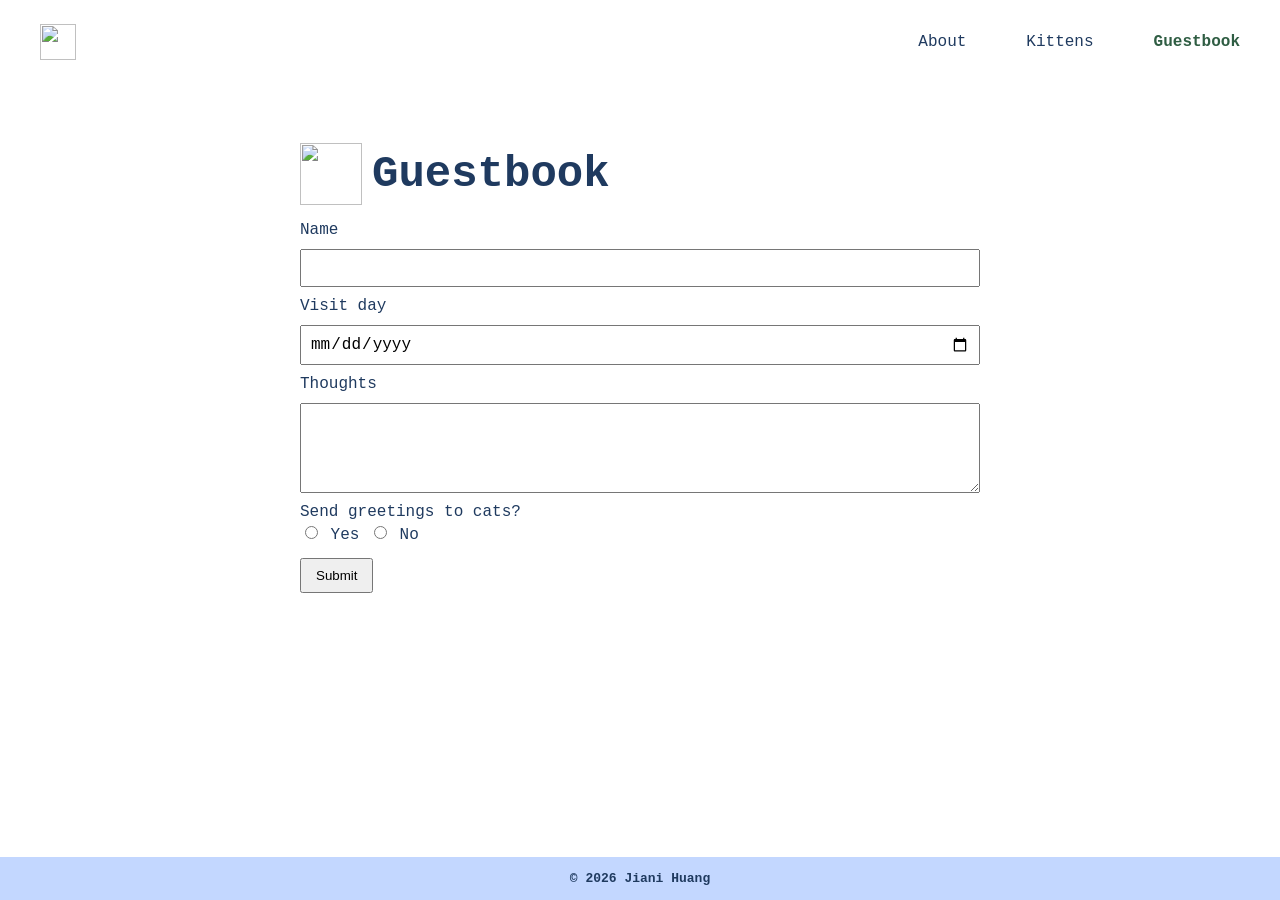
==== Guestbook.html @ 03296677 "Add files via upload" ====
<!DOCTYPE html>
<html lang="en">
<head>
  <meta charset="UTF-8" />
  <meta name="viewport" content="width=device-width, initial-scale=1.0" />
  <title>Guestbook</title>
  <link rel="icon" href="images/Website Icon.png" type="image/png">
  <link rel="stylesheet" href="css/style.css" />
</head>

<body class="guestbook-page">
  <a class="skip-link" href="#main-content">Skip to main content</a>

  <nav class="navbar" aria-label="Primary navigation">
    <a href="index.html" class="logo" aria-label="Go to home page">
      <img src="images/Website Icon.png" alt="" class="logo-icon" width="36" height="36" decoding="async" />
    </a>

    <ul class="nav-links">
      <li><a href="about.html">About</a></li>
      <li><a href="kittens.html">Kittens</a></li>
      <li><a href="Guestbook.html" class="active" aria-current="page">Guestbook</a></li>
    </ul>
  </nav>

  <main id="main-content" class="guestbook-wrap">
    <div class="guestbook-title-row">
      <img src="images/guestbook.png" alt="" class="guestbook-title-icon" width="62" height="62" decoding="async" />
      <h1 id="guestbook-page-heading" class="guestbook-title">Guestbook</h1>
    </div>

    <form class="guestbook-form" aria-labelledby="guestbook-page-heading">
      <label for="name">Name</label>
      <input id="name" name="name" type="text" autocomplete="name" />

      <label for="visit-day">Visit day</label>
      <input id="visit-day" name="visit-day" type="date" autocomplete="off" />

      <label for="thoughts">Thoughts</label>
      <textarea id="thoughts" name="thoughts" rows="4" autocomplete="off"></textarea>

      <fieldset class="guestbook-gift-fieldset">
        <legend class="gift-question">Send greetings to cats?</legend>
        <label><input type="radio" name="gift" value="yes" /> Yes</label>
        <label><input type="radio" name="gift" value="no" /> No</label>
      </fieldset>

      <button type="submit">Submit</button>
    </form>
  </main>

  <footer class="footer-block">
    <p class="site-copyright">© 2026 Jiani Huang</p>
  </footer>
</body>
</html>
---- css/style.css ----
.skip-link {
  position: absolute;
  left: -9999px;
  top: 0;
  z-index: 100;
  padding: 12px 16px;
  background: #1f3a5f;
  color: #fff;
  font-family: 'Courier New', Courier, monospace;
  font-size: 14px;
  text-decoration: none;
  border-radius: 0 0 8px 0;
}

.skip-link:focus {
  left: 16px;
  outline: 3px solid #4caf50;
  outline-offset: 2px;
}

.visually-hidden {
  position: absolute;
  width: 1px;
  height: 1px;
  padding: 0;
  margin: -1px;
  overflow: hidden;
  clip: rect(0, 0, 0, 0);
  white-space: nowrap;
  border: 0;
}

body {
  margin: 0;
  min-height: 100vh;
  display: flex;
  flex-direction: column;
}

.home-page {
  background-image: url("../images/Background image.png");
  background-size: 90%;
  background-repeat: no-repeat;
  background-position: center bottom;
}

.about-page {
  background-image: url("../images/Aboutme.png");
  background-repeat: no-repeat;
  background-position: center 160px;
  background-size: min(220px, 42vw);
}

.navbar {
  display: flex;
  justify-content: space-between;
  align-items: center;
  padding: 16px 40px;
  background-color: #ffffff;
}

.logo {
  display: flex;
  align-items: center;
}

.logo-icon {
  width: 36px;
  height: 36px;
  object-fit: contain;
}

.nav-links {
  list-style: none;
  display: flex;
  gap: 60px;
}

.nav-links li a {
  text-decoration: none;
  color: #1f3a5f;
  font-family: 'Courier New', Courier, monospace;
  font-size: 16px;
  transition: color 0.2s ease;
}

.nav-links li a:hover {
  color: #2d6a4f;
}

.nav-links li a.active {
  color: #2f5d43;
  font-weight: 700;
}

.nav-links li a:focus-visible {
  outline: 3px solid #4caf50;
  outline-offset: 2px;
}

.hero-title {
  margin: 56px 40px 0;
  color: #1f3a5f;
  font-family: 'Courier New', Courier, monospace;
  font-size: 20px;
  font-weight: 200;
  line-height: 1.25;
  margin-top: 200px;
  padding-left: 50px;
}

.hero-title-2 {
  margin: 56px 40px 0;
  color: #1f3a5f;
  font-family: Georgia, "Times New Roman", serif;
  font-size: 17px;
  font-weight: 200;
  line-height: 1.25;
  margin-top: 10px;
  padding-left: 50px;
}

.footer-block {
  position: relative;
  margin-top: auto;
  padding: 18px 16px 14px;
  background-color: rgba(194, 215, 255, 0.98);
}


.footer-block:not(:has(.home-hint)) {
  margin-top: 72px;
  padding: 14px 16px;
}

.footer-block p {
  margin: 0;
  color: #333;
  font-size: 14px;
}

.welcome-text {
  margin: 56px 40px 0;
  color: #1f3a5f;
  font-family: 'Courier New', Courier, monospace;
  font-size: 17px;
  font-weight: 200;
  line-height: 1.25;
  margin-top: 10px;
  padding-left: 50px;
}

.click-prompt {
  position: fixed;
  z-index: 10;
  pointer-events: none;
  opacity: 0;
  transform: translateY(4px);
  transition: opacity 0.2s ease, transform 0.2s ease;
  padding: 8px 12px;
  border-radius: 10px;
  background-color: rgba(255, 255, 255, 0.9);
  color: #1f3a5f;
  font-family: Georgia, "Times New Roman", serif;
  font-size: 14px;
  line-height: 1.3;
}

.click-prompt.show {
  opacity: 1;
  transform: translateY(0);
}

.click-prompt.click-prompt--anchored {
  left: 50%;
  top: auto;
  bottom: 96px;
  transform: translateX(-50%) translateY(4px);
}

.click-prompt.click-prompt--anchored.show {
  transform: translateX(-50%) translateY(0);
}

@media (prefers-reduced-motion: reduce) {
  .click-prompt {
    transition: none;
  }
}

.home-hint {
  margin: 0;
  text-align: center;
  color: #1f3a5f;
  font-family: 'Courier New', Courier, monospace;
  font-size: 14px;
}

.keyboard-message-panel {
  position: relative;
}

.skip-link--message-control {
  top: auto;
}

.skip-link--message-control:focus {
  top: auto;
  bottom: 10px;
  left: 12px;
}

.keyboard-message-panel:not(:focus-within) .home-message-actions {
  position: absolute;
  width: 1px;
  height: 1px;
  padding: 0;
  margin: -1px;
  overflow: hidden;
  clip: rect(0, 0, 0, 0);
  white-space: nowrap;
  border: 0;
}

.home-message-actions {
  margin: 6px 0 0;
  text-align: center;
}

.home-message-btn {
  font: inherit;
  font-family: 'Courier New', Courier, monospace;
  font-size: 14px;
  color: #1f3a5f;
  background: #fff;
  border: 2px solid #1f3a5f;
  border-radius: 8px;
  padding: 6px 12px;
  cursor: pointer;
}

.home-message-btn:hover {
  color: #4caf50;
  border-color: #4caf50;
}

.home-message-btn:focus-visible {
  outline: 3px solid #4caf50;
  outline-offset: 2px;
}

.footer-block .site-copyright {
  margin: 0;
  padding: 0;
  text-align: center;
  font-weight: 700;
  font-family: 'Courier New', Courier, monospace;
  font-size: 13px;
  color: #1f3a5f;
}

.footer-block:has(.home-hint) .site-copyright {
  margin-top: 8px;
}

.about-intro {
  width: 90%;
  max-width: 665px;
  margin: 420px auto 0;
  padding: 20px 24px;
  box-sizing: border-box;
  color: #1f3a5f;
  font-family: 'Courier New', Courier, monospace;
  font-size: 16px;
  font-weight: 400;
  line-height: 1.5;
}

.myartworks {
  width: 90%;
  max-width: 665px;
  margin: 24px auto 0;
  padding: 20px 24px;
  box-sizing: border-box;
  color: #1f3a5f;
  font-family: 'Courier New', Courier, monospace;
  font-size: 16px;
  font-weight: 700;
  line-height: 1.5;
}

.about-gallery {
  width: 90%;
  max-width: 980px;
  margin: 24px auto 56px;
  display: grid;
  grid-template-columns: repeat(4, minmax(0, 1fr));
  gap: 16px;
}

.about-gallery img {
  width: 100%;
  aspect-ratio: 4 / 3;
  object-fit: cover;
  border-radius: 12px;
}

.food-gallery {
  width: 90%;
  max-width: 980px;
  margin: 8px auto 56px;
  display: grid;
  grid-template-columns: repeat(4, minmax(0, 1fr));
  gap: 16px;
}

.food-gallery img {
  width: 100%;
  aspect-ratio: 4 / 3;
  object-fit: cover;
  border-radius: 12px;
}

.kittens-main {
  flex: 1;
  padding: 4px 16px 40px;
  box-sizing: border-box;
}

.kittens-hero-img {
  display: block;
  margin: 0 auto;
  max-width: min(420px, 82vw);
  width: auto;
  height: auto;
}

.kittens-story {
  width: 90%;
  max-width: 760px;
  margin: 16px auto 0;
  color: #1f3a5f;
  font-family: 'Courier New', Courier, monospace;
  font-size: 17px;
  line-height: 1.5;
  text-align: center;
}

.kittens-scroll-hint {
  width: 90%;
  max-width: 760px;
  margin: 24px auto 0;
  color: #1f3a5f;
  font-family: 'Courier New', Courier, monospace;
  font-size: 17px;
  font-weight: 700;
  line-height: 1.5;
  text-align: center;
}

.kittens-gallery {
  width: 90%;
  max-width: 960px;
  margin: 90px auto 16px;
  display: grid;
  grid-template-columns: repeat(3, minmax(0, 1fr));
  gap: 14px;
}

.kittens-gallery img {
  width: 100%;
  aspect-ratio: 4 / 3;
  object-fit: cover;
  border-radius: 12px;
}

.kittens-names {
  width: 90%;
  max-width: 960px;
  margin: 16px auto 0;
  color: #1f3a5f;
  font-family: 'Courier New', Courier, monospace;
  font-size: 17px;
  font-weight: 400;
  text-align: center;
  padding-top: 65px;
}

.guestbook-wrap {
  width: 90%;
  max-width: 680px;
  margin: 60px auto 24px;
}

.guestbook-title {
  margin: 0;
  color: #1f3a5f;
  font-family: 'Courier New', Courier, monospace;
  font-size: 44px;
  line-height: 1.05;
}

.guestbook-title-row {
  display: flex;
  align-items: center;
  gap: 10px;
  margin: 0 0 16px;
}

.guestbook-title-icon {
  width: 62px;
  height: 62px;
  object-fit: contain;
}

.guestbook-page {
  background-color: #ffffff;
  min-height: 100dvh;
}

.guestbook-page .footer-block {
  margin-top: auto;
}

.guestbook-form {
  display: flex;
  flex-direction: column;
  gap: 10px;
  color: #1f3a5f;
  font-family: 'Courier New', Courier, monospace;
}

.guestbook-form input[type="text"],
.guestbook-form input[type="date"],
.guestbook-form textarea {
  padding: 8px;
  font: inherit;
}

.guestbook-gift-fieldset {
  border: none;
  margin: 0;
  padding: 0;
  min-inline-size: 0;
}

.gift-question {
  margin: 8px 0 2px;
  padding: 0;
}

.guestbook-form button {
  width: fit-content;
  padding: 8px 14px;
  margin-top: 4px;
}

@media (max-width: 900px) {
  .about-gallery {
    grid-template-columns: repeat(2, minmax(0, 1fr));
    width: 94%;
    max-width: 740px;
  }

  .food-gallery {
    grid-template-columns: repeat(2, minmax(0, 1fr));
    width: 94%;
    max-width: 740px;
  }

  .kittens-gallery {
    grid-template-columns: repeat(2, minmax(0, 1fr));
  }
}

@media (max-width: 560px) {
  .about-page {
    background-position: center 140px;
    background-size: min(180px, 55vw);
  }

  .about-intro {
    margin-top: 360px;
  }

  .about-gallery {
    grid-template-columns: 1fr;
    width: 92%;
  }

  .food-gallery {
    grid-template-columns: 1fr;
    width: 92%;
  }

  .kittens-gallery {
    grid-template-columns: 1fr;
    width: 92%;
  }
}
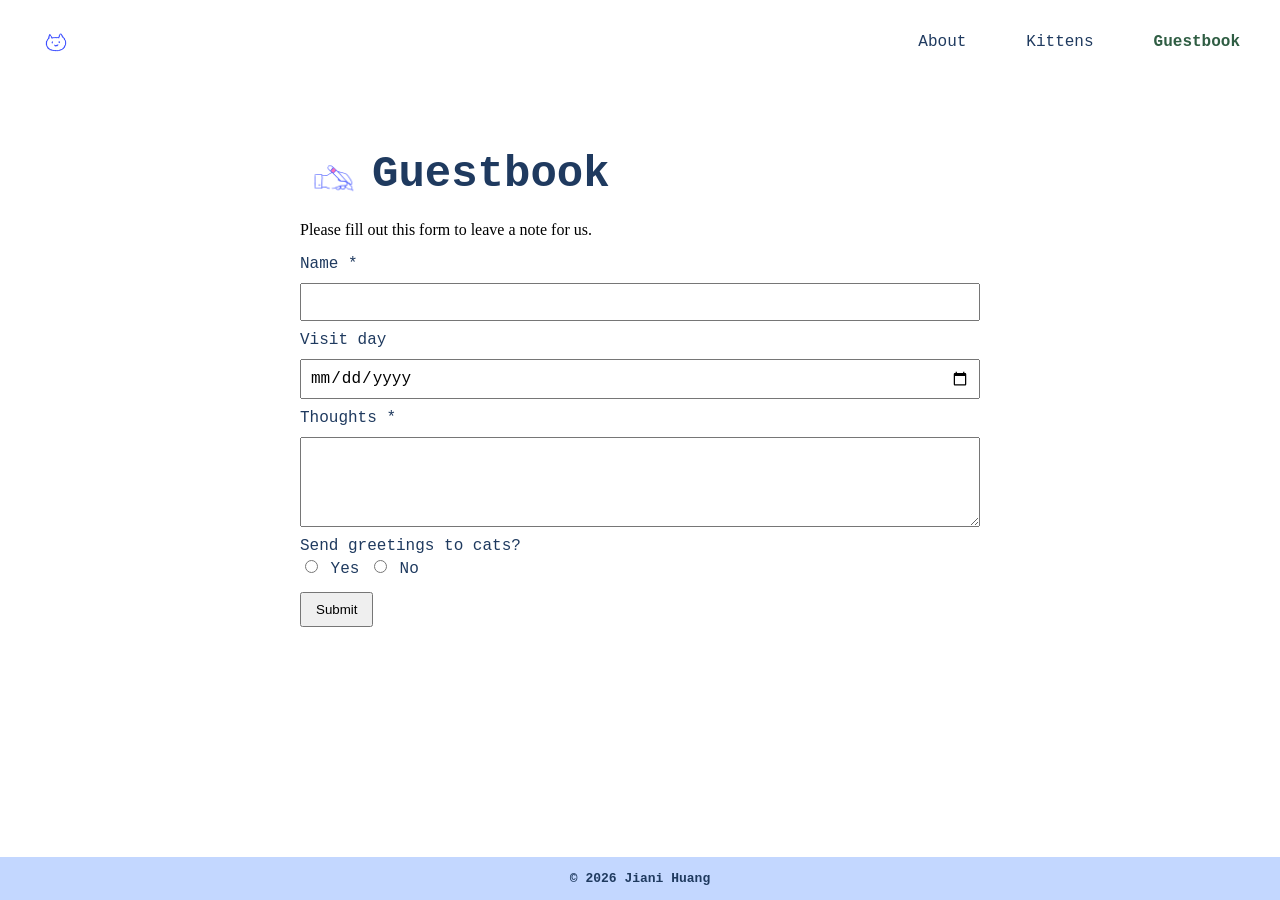
==== commit caf490fb: "Add files via upload" ====
--- a/Guestbook.html
+++ b/Guestbook.html
@@ -28,21 +28,22 @@
       <img src="images/guestbook.png" alt="" class="guestbook-title-icon" width="62" height="62" decoding="async" />
       <h1 id="guestbook-page-heading" class="guestbook-title">Guestbook</h1>
     </div>
+    <p id="guestbook-help" class="guestbook-help">Please fill out this form to leave a note for us.</p>
 
-    <form class="guestbook-form" aria-labelledby="guestbook-page-heading">
-      <label for="name">Name</label>
-      <input id="name" name="name" type="text" autocomplete="name" />
+    <form class="guestbook-form" aria-labelledby="guestbook-page-heading" aria-describedby="guestbook-help">
+      <label for="name">Name <span aria-hidden="true">*</span></label>
+      <input id="name" name="name" type="text" autocomplete="name" required />
 
       <label for="visit-day">Visit day</label>
       <input id="visit-day" name="visit-day" type="date" autocomplete="off" />
 
-      <label for="thoughts">Thoughts</label>
-      <textarea id="thoughts" name="thoughts" rows="4" autocomplete="off"></textarea>
+      <label for="thoughts">Thoughts <span aria-hidden="true">*</span></label>
+      <textarea id="thoughts" name="thoughts" rows="4" required></textarea>
 
       <fieldset class="guestbook-gift-fieldset">
         <legend class="gift-question">Send greetings to cats?</legend>
-        <label><input type="radio" name="gift" value="yes" /> Yes</label>
-        <label><input type="radio" name="gift" value="no" /> No</label>
+        <label for="gift-yes"><input id="gift-yes" type="radio" name="gift" value="yes" /> Yes</label>
+        <label for="gift-no"><input id="gift-no" type="radio" name="gift" value="no" /> No</label>
       </fieldset>
 
       <button type="submit">Submit</button>
